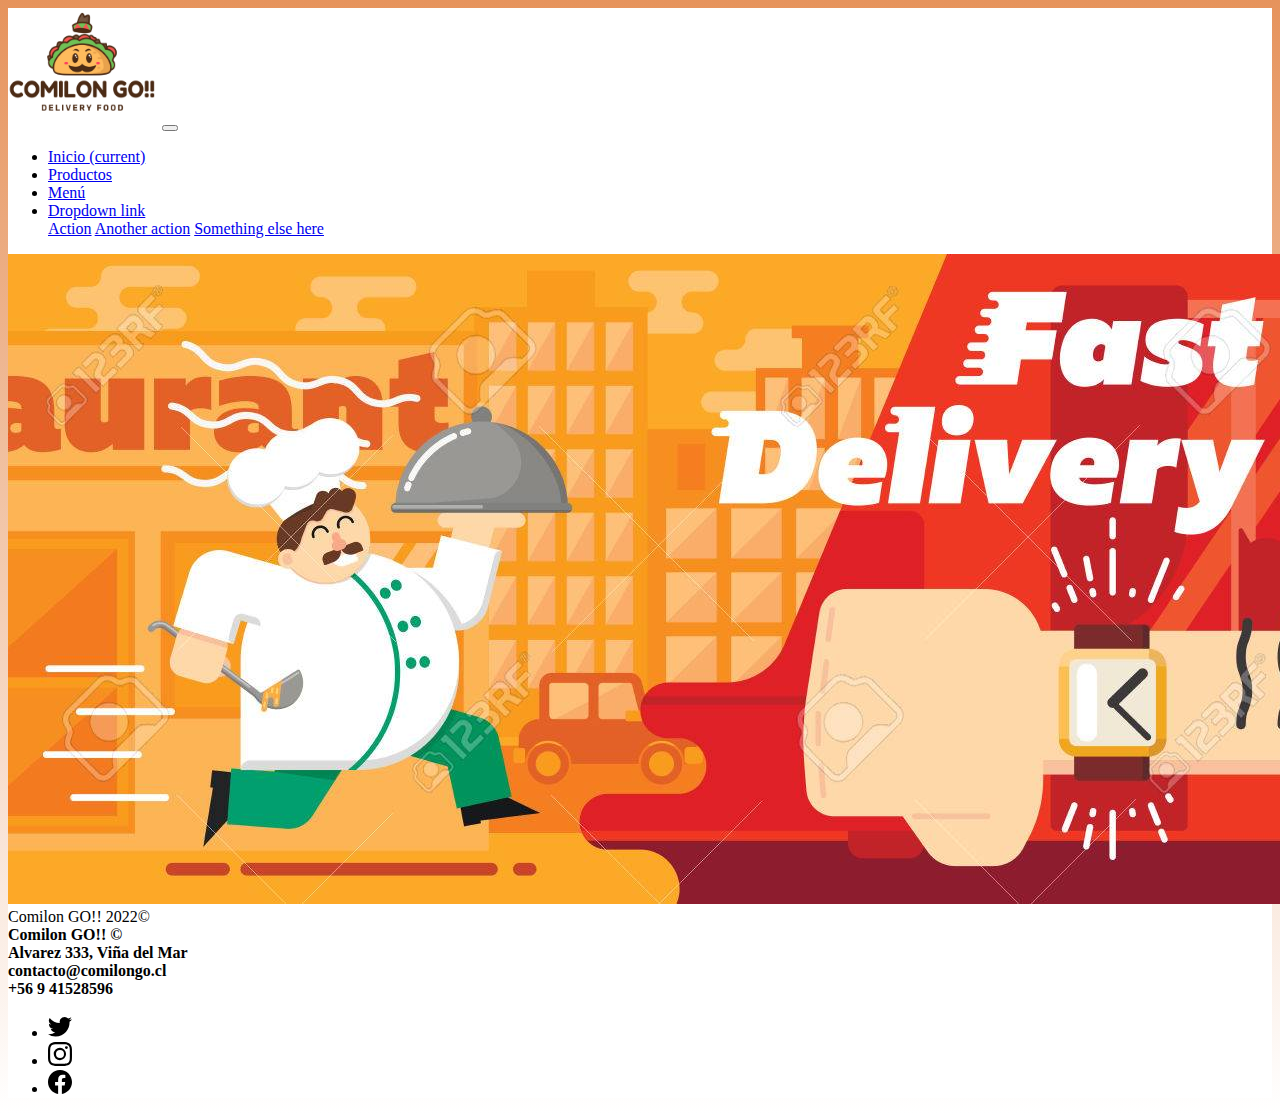
==== index.html @ ba080c1d "primer commit" ====
<!doctype html>
<html lang="en">
  <head>
    <!-- Required meta tags -->
    <meta charset="utf-8">
    <meta name="viewport" content="width=device-width, initial-scale=1, shrink-to-fit=no">

    <!-- Bootstrap CSS -->
    <link rel="stylesheet" href="https://cdn.jsdelivr.net/npm/bootstrap@4.6.1/dist/css/bootstrap.min.css" integrity="sha384-zCbKRCUGaJDkqS1kPbPd7TveP5iyJE0EjAuZQTgFLD2ylzuqKfdKlfG/eSrtxUkn" crossorigin="anonymous">

    
    <!-- Optional JavaScript; choose one of the two! -->

    <!-- Option 1: jQuery and Bootstrap Bundle (includes Popper) -->
    <script src="https://cdn.jsdelivr.net/npm/jquery@3.5.1/dist/jquery.slim.min.js" integrity="sha384-DfXdz2htPH0lsSSs5nCTpuj/zy4C+OGpamoFVy38MVBnE+IbbVYUew+OrCXaRkfj" crossorigin="anonymous"></script>
    <script src="https://cdn.jsdelivr.net/npm/bootstrap@4.6.1/dist/js/bootstrap.bundle.min.js" integrity="sha384-fQybjgWLrvvRgtW6bFlB7jaZrFsaBXjsOMm/tB9LTS58ONXgqbR9W8oWht/amnpF" crossorigin="anonymous"></script>

    <!-- Option 2: Separate Popper and Bootstrap JS -->
    <!--
    <script src="https://cdn.jsdelivr.net/npm/jquery@3.5.1/dist/jquery.slim.min.js" integrity="sha384-DfXdz2htPH0lsSSs5nCTpuj/zy4C+OGpamoFVy38MVBnE+IbbVYUew+OrCXaRkfj" crossorigin="anonymous"></script>
    <script src="https://cdn.jsdelivr.net/npm/popper.js@1.16.1/dist/umd/popper.min.js" integrity="sha384-9/reFTGAW83EW2RDu2S0VKaIzap3H66lZH81PoYlFhbGU+6BZp6G7niu735Sk7lN" crossorigin="anonymous"></script>
    <script src="https://cdn.jsdelivr.net/npm/bootstrap@4.6.1/dist/js/bootstrap.min.js" integrity="sha384-VHvPCCyXqtD5DqJeNxl2dtTyhF78xXNXdkwX1CZeRusQfRKp+tA7hAShOK/B/fQ2" crossorigin="anonymous"></script>
    -->

    <link rel="stylesheet" href="./css/style.css">

    <title>Comilon GO!!</title>
  </head>
  <body class="container fondoBody">


    <div class="main-container">

        <!-- Para los iconos del footer -->
      <svg xmlns="http://www.w3.org/2000/svg" style="display: none;">
        <symbol id="bootstrap" viewBox="0 0 118 94">
          <title>Bootstrap</title>
          <path fill-rule="evenodd" clip-rule="evenodd" d="M24.509 0c-6.733 0-11.715 5.893-11.492 12.284.214 6.14-.064 14.092-2.066 20.577C8.943 39.365 5.547 43.485 0 44.014v5.972c5.547.529 8.943 4.649 10.951 11.153 2.002 6.485 2.28 14.437 2.066 20.577C12.794 88.106 17.776 94 24.51 94H93.5c6.733 0 11.714-5.893 11.491-12.284-.214-6.14.064-14.092 2.066-20.577 2.009-6.504 5.396-10.624 10.943-11.153v-5.972c-5.547-.529-8.934-4.649-10.943-11.153-2.002-6.484-2.28-14.437-2.066-20.577C105.214 5.894 100.233 0 93.5 0H24.508zM80 57.863C80 66.663 73.436 72 62.543 72H44a2 2 0 01-2-2V24a2 2 0 012-2h18.437c9.083 0 15.044 4.92 15.044 12.474 0 5.302-4.01 10.049-9.119 10.88v.277C75.317 46.394 80 51.21 80 57.863zM60.521 28.34H49.948v14.934h8.905c6.884 0 10.68-2.772 10.68-7.727 0-4.643-3.264-7.207-9.012-7.207zM49.948 49.2v16.458H60.91c7.167 0 10.964-2.876 10.964-8.281 0-5.406-3.903-8.178-11.425-8.178H49.948z"></path>
        </symbol>
        <symbol id="facebook" viewBox="0 0 16 16">
          <path d="M16 8.049c0-4.446-3.582-8.05-8-8.05C3.58 0-.002 3.603-.002 8.05c0 4.017 2.926 7.347 6.75 7.951v-5.625h-2.03V8.05H6.75V6.275c0-2.017 1.195-3.131 3.022-3.131.876 0 1.791.157 1.791.157v1.98h-1.009c-.993 0-1.303.621-1.303 1.258v1.51h2.218l-.354 2.326H9.25V16c3.824-.604 6.75-3.934 6.75-7.951z"/>
        </symbol>
        <symbol id="instagram" viewBox="0 0 16 16">
            <path d="M8 0C5.829 0 5.556.01 4.703.048 3.85.088 3.269.222 2.76.42a3.917 3.917 0 0 0-1.417.923A3.927 3.927 0 0 0 .42 2.76C.222 3.268.087 3.85.048 4.7.01 5.555 0 5.827 0 8.001c0 2.172.01 2.444.048 3.297.04.852.174 1.433.372 1.942.205.526.478.972.923 1.417.444.445.89.719 1.416.923.51.198 1.09.333 1.942.372C5.555 15.99 5.827 16 8 16s2.444-.01 3.298-.048c.851-.04 1.434-.174 1.943-.372a3.916 3.916 0 0 0 1.416-.923c.445-.445.718-.891.923-1.417.197-.509.332-1.09.372-1.942C15.99 10.445 16 10.173 16 8s-.01-2.445-.048-3.299c-.04-.851-.175-1.433-.372-1.941a3.926 3.926 0 0 0-.923-1.417A3.911 3.911 0 0 0 13.24.42c-.51-.198-1.092-.333-1.943-.372C10.443.01 10.172 0 7.998 0h.003zm-.717 1.442h.718c2.136 0 2.389.007 3.232.046.78.035 1.204.166 1.486.275.373.145.64.319.92.599.28.28.453.546.598.92.11.281.24.705.275 1.485.039.843.047 1.096.047 3.231s-.008 2.389-.047 3.232c-.035.78-.166 1.203-.275 1.485a2.47 2.47 0 0 1-.599.919c-.28.28-.546.453-.92.598-.28.11-.704.24-1.485.276-.843.038-1.096.047-3.232.047s-2.39-.009-3.233-.047c-.78-.036-1.203-.166-1.485-.276a2.478 2.478 0 0 1-.92-.598 2.48 2.48 0 0 1-.6-.92c-.109-.281-.24-.705-.275-1.485-.038-.843-.046-1.096-.046-3.233 0-2.136.008-2.388.046-3.231.036-.78.166-1.204.276-1.486.145-.373.319-.64.599-.92.28-.28.546-.453.92-.598.282-.11.705-.24 1.485-.276.738-.034 1.024-.044 2.515-.045v.002zm4.988 1.328a.96.96 0 1 0 0 1.92.96.96 0 0 0 0-1.92zm-4.27 1.122a4.109 4.109 0 1 0 0 8.217 4.109 4.109 0 0 0 0-8.217zm0 1.441a2.667 2.667 0 1 1 0 5.334 2.667 2.667 0 0 1 0-5.334z"/>
        </symbol>
        <symbol id="twitter" viewBox="0 0 16 16">
          <path d="M5.026 15c6.038 0 9.341-5.003 9.341-9.334 0-.14 0-.282-.006-.422A6.685 6.685 0 0 0 16 3.542a6.658 6.658 0 0 1-1.889.518 3.301 3.301 0 0 0 1.447-1.817 6.533 6.533 0 0 1-2.087.793A3.286 3.286 0 0 0 7.875 6.03a9.325 9.325 0 0 1-6.767-3.429 3.289 3.289 0 0 0 1.018 4.382A3.323 3.323 0 0 1 .64 6.575v.045a3.288 3.288 0 0 0 2.632 3.218 3.203 3.203 0 0 1-.865.115 3.23 3.23 0 0 1-.614-.057 3.283 3.283 0 0 0 3.067 2.277A6.588 6.588 0 0 1 .78 13.58a6.32 6.32 0 0 1-.78-.045A9.344 9.344 0 0 0 5.026 15z"/>
        </symbol>
      </svg>

        <!--Navbar-->
    <nav class="navbar navbar-expand-lg navbar-light colorNavbar">

        <a class="navbar-brand" href="./index.html"><img src="./img/Logo normal.png" alt="" height="120" width="150"></a>
        <button class="navbar-toggler" type="button" data-toggle="collapse" data-target="#navbarNavDropdown" aria-controls="navbarNavDropdown" aria-expanded="false" aria-label="Toggle navigation">
          <span class="navbar-toggler-icon"></span>
        </button>
        <div class="collapse navbar-collapse" id="navbarNavDropdown">
          <ul class="navbar-nav">
            <li class="nav-item active">
                <a class="nav-link h5" href="./index.html">Inicio <span class="sr-only">(current)</span></a>
              </li>
              <li class="nav-item">
                <a class="nav-link h5" href="./productos.html">Productos</a>
              </li>
              <li class="nav-item">
                <a class="nav-link h5" href="./menu.html">Menú</a>
              </li>
            <li class="nav-item dropdown">
              <a class="nav-link dropdown-toggle h5" href="#" id="navbarDropdownMenuLink" role="button" data-toggle="dropdown" aria-expanded="false">
                Dropdown link
              </a>
              <div class="dropdown-menu" aria-labelledby="navbarDropdownMenuLink">
                <a class="dropdown-item" href="#">Action</a>
                <a class="dropdown-item" href="#">Another action</a>
                <a class="dropdown-item" href="#">Something else here</a>
              </div>
            </li>
          </ul>
        </div>
      </nav>

      <!--Imagen banner-->
      <div class="row">
        <div class="col">        
           <img src="./img/banner naranjo.jpg" class="img-fluid" alt="...">
        
        </div>
       </div>

       <!-- Footer -->
    <div class="container bg-light">
        <footer class="d-flex flex-wrap justify-content-between align-items-center py-3 my-4 border-top">
          
          <div class="col-12 col-md-4 col-lg-4 d-flex align-items-center">
            
            <span class="text-muted">Comilon GO!! 2022&copy;</span>
          </div>
  
          <div class="col-12 col-md-4 col-lg-4 align-items-center text-center">
            <b class="text-muted " >Comilon GO!! &copy;</b><br>
            <b class="text-muted" > Alvarez 333, Viña del Mar</b><br>
            <b class="text-muted" > contacto@comilongo.cl</b><br>
            <b class="text-muted " >+56 9 41528596 </b>
          </div>
      
          <ul class="nav col-12 col-md-4 col-lg-4 justify-content-end list-unstyled d-flex">
            <li class="ms-3"><a class="text-muted" href="https://www.twitter.com/little_paw"><svg class="bi" width="24" height="24"><use xlink:href="#twitter"/></svg></a></li>
            <li class="ms-3"><a class="text-muted" href="https://www.instagram.com/little_paw"><svg class="bi" width="24" height="24"><use xlink:href="#instagram"/></svg></a></li>
            <li class="ms-3"><a class="text-muted" href="https://www.facebook.com/little_paw"><svg class="bi" width="24" height="24"><use xlink:href="#facebook"/></svg></a></li>
          </ul>
        </footer>


    </div>
    


  </body>
</html>
---- css/style.css ----
.fondoBody{
    background-image: linear-gradient(#e6935c, #ffffff);
}

.main-container {
    background-color: #ffffff;
  }

.colorNavbar{

    background-color: #ffffff;

}

.colorTabla{
    background-color: #f1c1a1;
}

.tamanoImagenTabla{
    height: 135px ;
    width:  200px;
    margin-top: 5px;
    margin-bottom: 5px;
}
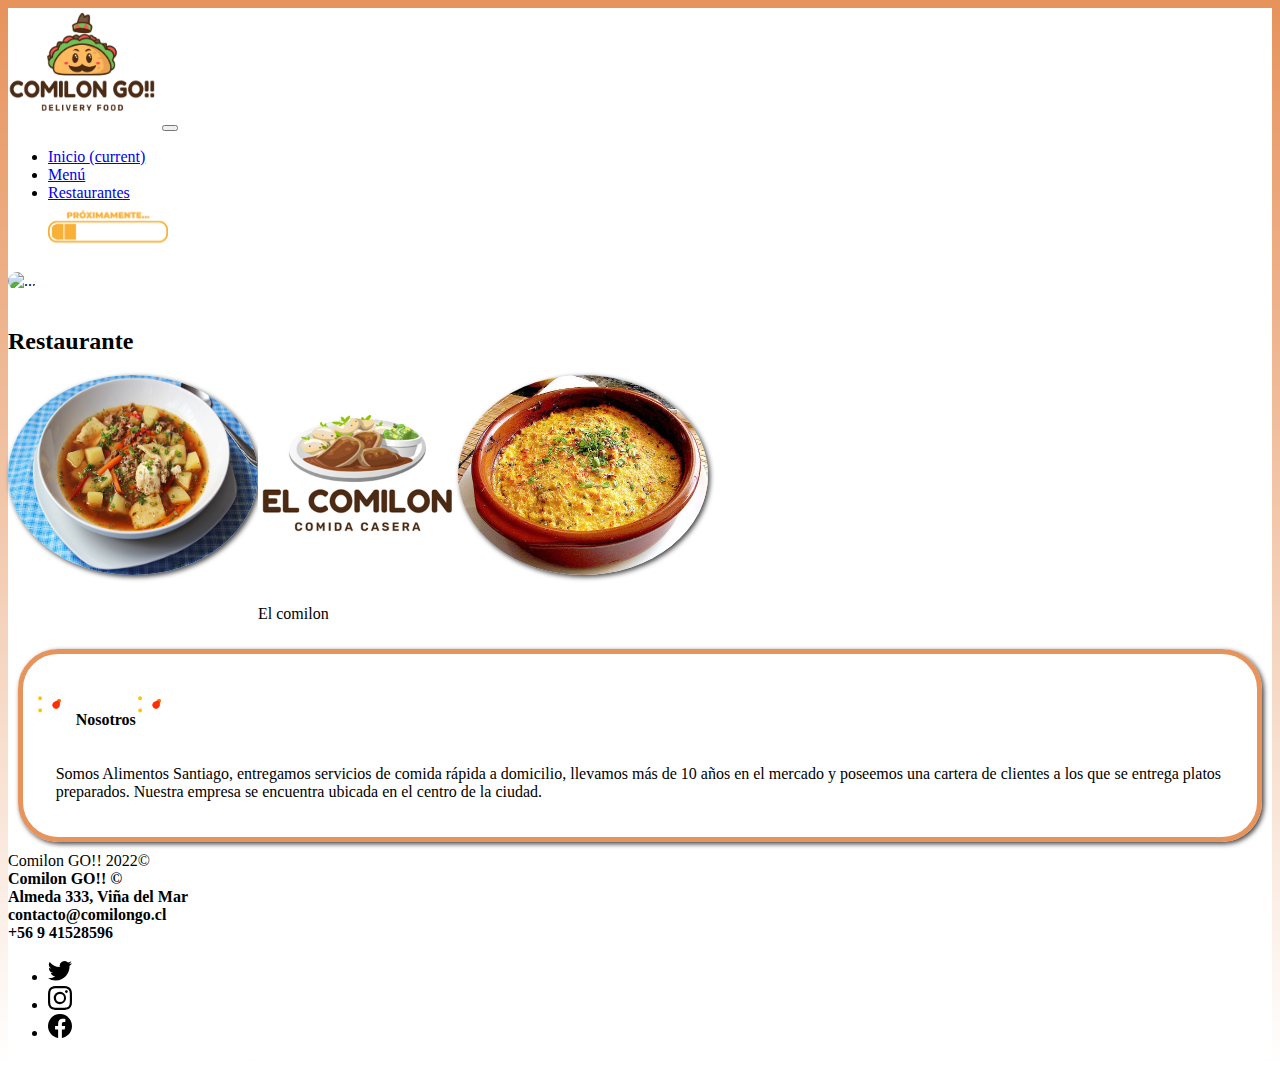
==== commit 4bb68baf: "avance commit" ====
--- a/index.html
+++ b/index.html
@@ -60,20 +60,18 @@
             <li class="nav-item active">
                 <a class="nav-link h5" href="./index.html">Inicio <span class="sr-only">(current)</span></a>
               </li>
-              <li class="nav-item">
-                <a class="nav-link h5" href="./productos.html">Productos</a>
-              </li>
+              
               <li class="nav-item">
                 <a class="nav-link h5" href="./menu.html">Menú</a>
               </li>
             <li class="nav-item dropdown">
               <a class="nav-link dropdown-toggle h5" href="#" id="navbarDropdownMenuLink" role="button" data-toggle="dropdown" aria-expanded="false">
-                Dropdown link
+                Restaurantes
               </a>
               <div class="dropdown-menu" aria-labelledby="navbarDropdownMenuLink">
-                <a class="dropdown-item" href="#">Action</a>
-                <a class="dropdown-item" href="#">Another action</a>
-                <a class="dropdown-item" href="#">Something else here</a>
+                
+                <a class="dropdown-item disabled" href="#"><img src="./img/f567b1_48c1b8bcf6d94043a35f79fb42b772b3_mv2.gif" height="50" alt=""></a>
+                
               </div>
             </li>
           </ul>
@@ -81,13 +79,90 @@
       </nav>
 
       <!--Imagen banner-->
-      <div class="row">
+      <div class="rowEditado">
         <div class="col">        
-           <img src="./img/banner naranjo.jpg" class="img-fluid" alt="...">
+           <img style="border: transparent; border-radius: 50px;"  src="./img/banner index.png" height="300" class= "img-fluid" alt="...">
         
         </div>
        </div>
 
+       <!--Locales-->
+       <br>
+       <div class="container-fluid  text-center">
+        <h2>Restaurante</h2>
+       </div>
+       
+       <div class="container-fluid">
+            <div class="rowEditado">
+            <div class="col-sm ">
+                
+                
+            </div>
+            <div class="col-sm text-center">
+              <img src="./img/Pantrucas01.jpg" alt="" height="200" width="250" class="bordeNosotrosImg">
+                
+            </div>
+            <div class="col-sm text-center">
+                <a href="./menu.html"><img src="./img/comilon logo.jpg" alt="" class="tamañoLogoRestaurant "></a>
+                <p class="text-center h6 ">El comilon</p>
+            </div>
+            <div class="col-sm text-center">
+              <img src="./img/62956.jpeg" alt="" height="200" width="250" class="bordeNosotrosImg">
+                
+            </div>
+            <div class="col-sm text-center">
+                
+            </div>
+
+        
+      <br>
+      <div class="container-fluid">
+        <div class="rowEditado">
+        
+        <div class="col-sm-3 text-center">
+     
+        </div>
+        <div class="col-sm-6 text-center">
+          <div class="container-fluid bordeNosotros">
+            <p class="h5 text-center" ><img src="./img/loading (1).gif" alt="" height="40"><b>Nosotros</b><img src="./img/loading (1).gif" alt="" height="40"></p> 
+            <p style="padding: 20px;">Somos Alimentos Santiago, entregamos servicios de comida rápida a domicilio, llevamos más de 10 años en el mercado y poseemos una cartera de clientes a los que se entrega platos preparados. Nuestra empresa se encuentra ubicada en el centro de la ciudad.</p>
+          </div>
+        </div>
+        <div class="col-sm-3 text-center">
+          
+            
+        </div>
+        
+
+    
+  <br>
+
+      
+      <!--
+      <div class="container">
+        <div class="rowEditado">
+          <div class="col-sm">
+            <a href=""><img src="./img/restaurants/italiana logo.jpg" alt="" class="tamañoLogoRestaurant  "></a>
+          </div>
+          <div class="col-sm">
+            <a href=""><img src="./img/restaurants/mexicana logo.jpg" alt="" class="tamañoLogoRestaurant "></a>
+          </div>
+          <div class="col-sm">
+            <a href=""><img src="./img/restaurants/comilon logo.jpg" alt="" class="tamañoLogoRestaurant "></a>
+          </div>
+          <div class="col-sm">
+            <a href=""><img src="./img/restaurants/telepizza logo.jpg" alt="" class="tamañoLogoRestaurant "></a>
+          </div>
+          <div class="col-sm">
+            <a href=""><img src="./img/restaurants/vegan logo.jpg" alt="" class="tamañoLogoRestaurant "></a>
+          </div>
+
+          
+        </div>
+      </div>-->
+        
+
+       
        <!-- Footer -->
     <div class="container bg-light">
         <footer class="d-flex flex-wrap justify-content-between align-items-center py-3 my-4 border-top">
@@ -99,15 +174,15 @@
   
           <div class="col-12 col-md-4 col-lg-4 align-items-center text-center">
             <b class="text-muted " >Comilon GO!! &copy;</b><br>
-            <b class="text-muted" > Alvarez 333, Viña del Mar</b><br>
+            <b class="text-muted" > Almeda 333, Viña del Mar</b><br>
             <b class="text-muted" > contacto@comilongo.cl</b><br>
             <b class="text-muted " >+56 9 41528596 </b>
           </div>
       
           <ul class="nav col-12 col-md-4 col-lg-4 justify-content-end list-unstyled d-flex">
-            <li class="ms-3"><a class="text-muted" href="https://www.twitter.com/little_paw"><svg class="bi" width="24" height="24"><use xlink:href="#twitter"/></svg></a></li>
-            <li class="ms-3"><a class="text-muted" href="https://www.instagram.com/little_paw"><svg class="bi" width="24" height="24"><use xlink:href="#instagram"/></svg></a></li>
-            <li class="ms-3"><a class="text-muted" href="https://www.facebook.com/little_paw"><svg class="bi" width="24" height="24"><use xlink:href="#facebook"/></svg></a></li>
+            <li class="ms-3"><a class="text-muted" href="https://www.twitter.com/comilon_go"><svg class="bi" width="24" height="24"><use xlink:href="#twitter"/></svg></a></li>
+            <li class="ms-3"><a class="text-muted" href="https://www.instagram.com/comilon_go"><svg class="bi" width="24" height="24"><use xlink:href="#instagram"/></svg></a></li>
+            <li class="ms-3"><a class="text-muted" href="https://www.facebook.com/comilon_go"><svg class="bi" width="24" height="24"><use xlink:href="#facebook"/></svg></a></li>
           </ul>
         </footer>
 
--- a/css/style.css
+++ b/css/style.css
@@ -21,4 +21,37 @@
     width:  200px;
     margin-top: 5px;
     margin-bottom: 5px;
-}+}
+
+.rowEditado{
+  
+    
+    display: flex;
+    flex-wrap: wrap;
+    margin-right: 0px;
+    margin-left: 0px;
+
+}
+
+.tamañoLogoRestaurant{
+    height: 200px ;
+    width: 200px;
+    margin-top: 5px;
+    margin-bottom: 5px;
+
+}
+
+.bordeNosotros{
+    border: #e6935c 5px solid;
+    border-radius: 40px;
+    margin: 10px;
+    padding: 1.2% 1% 0%;
+    box-shadow: 2px 2px 5px #424040
+  }
+
+  .bordeNosotrosImg {
+    border: transparent;
+    border-radius: 50%;
+    box-shadow: 2px 2px 5px #424040;
+  
+  }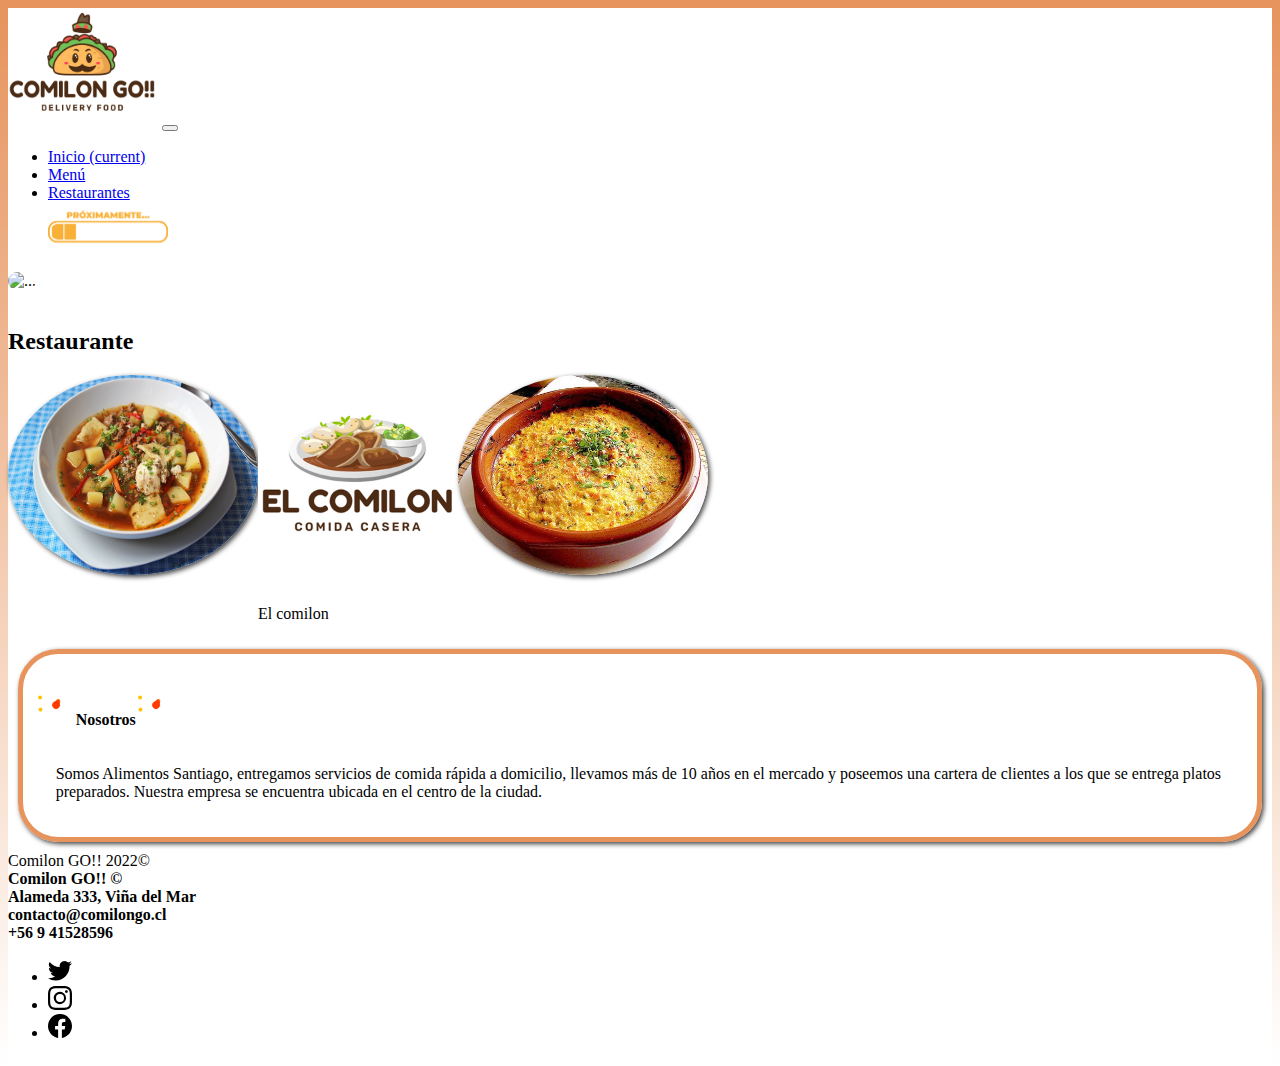
==== commit bbd3ff79: "avance commit" ====
--- a/index.html
+++ b/index.html
@@ -174,7 +174,7 @@
   
           <div class="col-12 col-md-4 col-lg-4 align-items-center text-center">
             <b class="text-muted " >Comilon GO!! &copy;</b><br>
-            <b class="text-muted" > Almeda 333, Viña del Mar</b><br>
+            <b class="text-muted" > Alameda 333, Viña del Mar</b><br>
             <b class="text-muted" > contacto@comilongo.cl</b><br>
             <b class="text-muted " >+56 9 41528596 </b>
           </div>
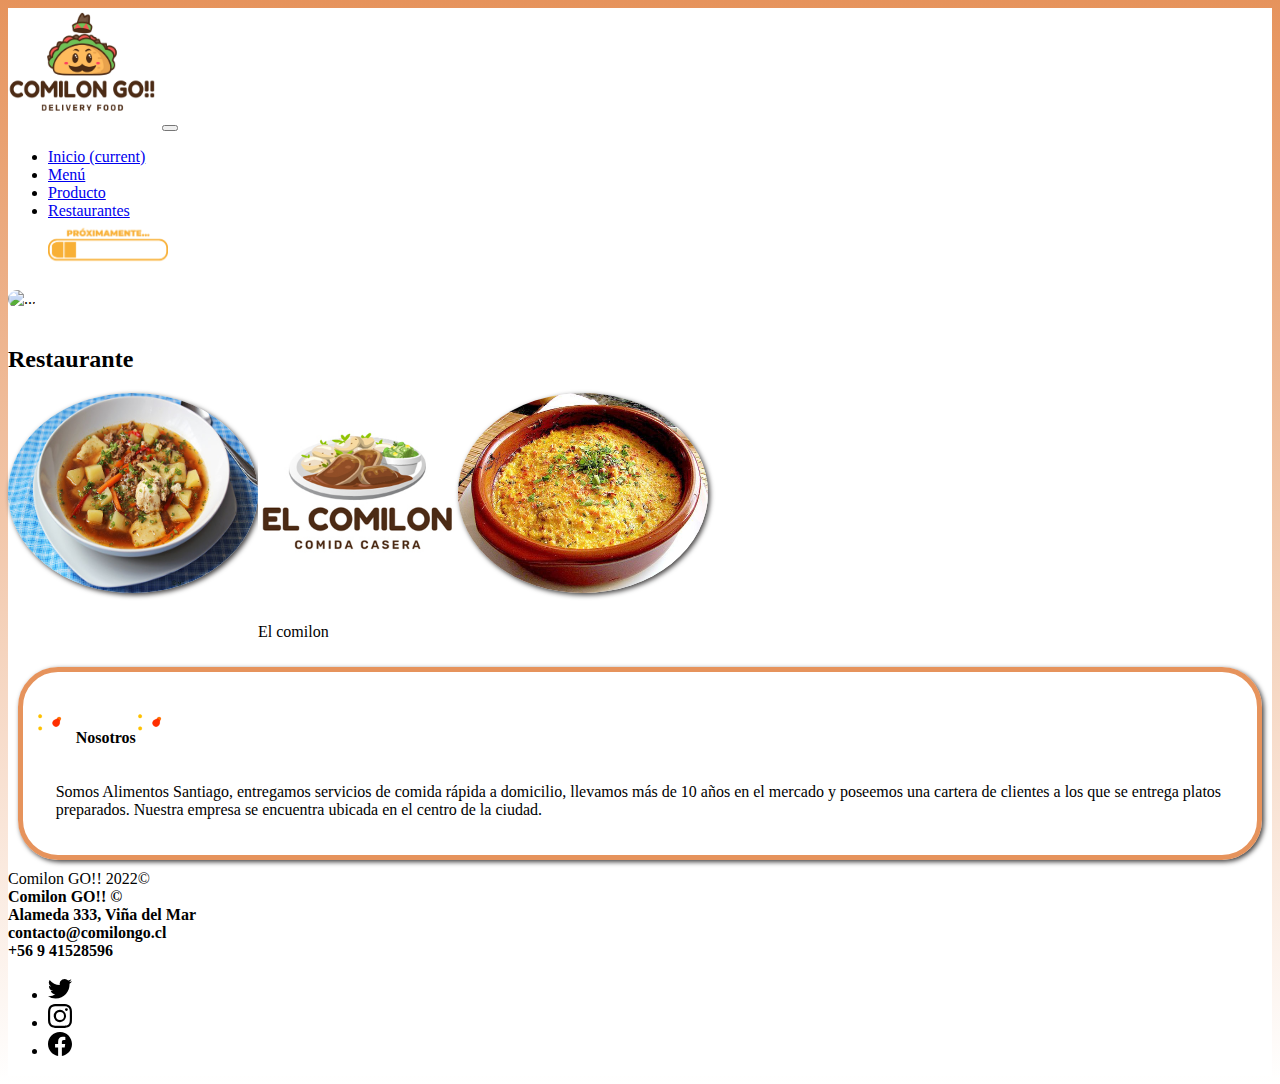
==== commit 21a24813: "commit se agrego producto" ====
--- a/index.html
+++ b/index.html
@@ -64,6 +64,9 @@
               <li class="nav-item">
                 <a class="nav-link h5" href="./menu.html">Menú</a>
               </li>
+              <li class="nav-item">
+                <a class="nav-link h5" href="./producto.html">Producto</a>
+              </li>
             <li class="nav-item dropdown">
               <a class="nav-link dropdown-toggle h5" href="#" id="navbarDropdownMenuLink" role="button" data-toggle="dropdown" aria-expanded="false">
                 Restaurantes
@@ -99,7 +102,7 @@
                 
             </div>
             <div class="col-sm text-center">
-              <img src="./img/Pantrucas01.jpg" alt="" height="200" width="250" class="bordeNosotrosImg">
+              <a href="./producto.html"><img src="./img/Pantrucas01.jpg" alt="" height="200" width="250" class="bordeNosotrosImg"></a>
                 
             </div>
             <div class="col-sm text-center">
@@ -107,7 +110,7 @@
                 <p class="text-center h6 ">El comilon</p>
             </div>
             <div class="col-sm text-center">
-              <img src="./img/62956.jpeg" alt="" height="200" width="250" class="bordeNosotrosImg">
+              <a href="./producto.html"><img src="./img/62956.jpeg" alt="" height="200" width="250" class="bordeNosotrosImg"></a>
                 
             </div>
             <div class="col-sm text-center">
